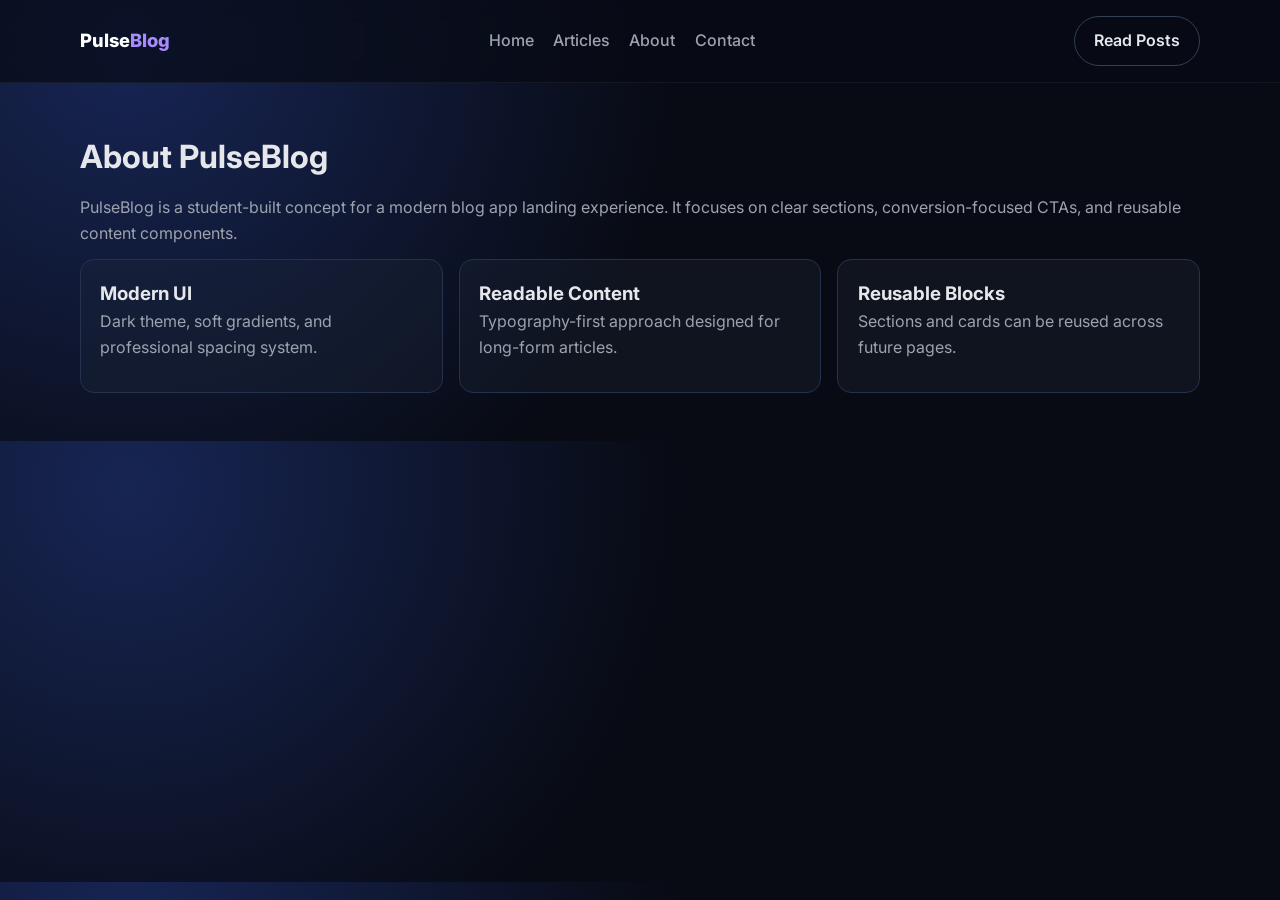
==== about.html @ 7ac30122 "Refocus multi-page site on blog app landing experience" ====
<!DOCTYPE html>
<html lang="en">
<head><meta charset="UTF-8" /><meta name="viewport" content="width=device-width, initial-scale=1.0" /><title>PulseBlog — About</title><link rel="preconnect" href="https://fonts.googleapis.com"><link rel="preconnect" href="https://fonts.gstatic.com" crossorigin><link href="https://fonts.googleapis.com/css2?family=Inter:wght@400;500;600;700;800&display=swap" rel="stylesheet"><link rel="stylesheet" href="style.css" /></head>
<body>
<header class="topbar"><div class="container nav-wrap"><a class="logo" href="index.html">Pulse<span>Blog</span></a><nav class="nav-links"><a href="index.html">Home</a><a href="blog.html">Articles</a><a class="active-link" href="about.html">About</a><a href="contact.html">Contact</a></nav><a href="blog.html" class="btn btn-outline">Read Posts</a></div></header>
<main class="container simple-page"><h1>About PulseBlog</h1><p>PulseBlog is a student-built concept for a modern blog app landing experience. It focuses on clear sections, conversion-focused CTAs, and reusable content components.</p><div class="features-grid"><article class="feature-card"><h3>Modern UI</h3><p>Dark theme, soft gradients, and professional spacing system.</p></article><article class="feature-card"><h3>Readable Content</h3><p>Typography-first approach designed for long-form articles.</p></article><article class="feature-card"><h3>Reusable Blocks</h3><p>Sections and cards can be reused across future pages.</p></article></div></main>
</body>
</html>
---- style.css ----
:root {
  --bg: #080b14;
  --bg-soft: #111827;
  --card: #121b2d;
  --text: #e5e7eb;
  --muted: #9ca3af;
  --primary: #7c3aed;
  --primary-2: #9333ea;
  --line: #24324d;
  --white: #ffffff;
}

* { margin: 0; padding: 0; box-sizing: border-box; }

body {
  font-family: 'Inter', sans-serif;
  background: radial-gradient(circle at 10% 10%, #172554 0%, var(--bg) 45%);
  color: var(--text);
  line-height: 1.6;
}

.container { width: min(1120px, 92%); margin: 0 auto; }

.topbar {
  position: sticky; top: 0; z-index: 50;
  backdrop-filter: blur(12px);
  background: rgba(8, 11, 20, 0.7);
  border-bottom: 1px solid rgba(255, 255, 255, 0.05);
}

.nav-wrap { display: flex; align-items: center; justify-content: space-between; padding: 1rem 0; gap: 1rem; }
.logo { font-weight: 800; font-size: 1.15rem; text-decoration: none; color: var(--white); }
.logo span { color: #a78bfa; }
.nav-links { display: flex; gap: 1.2rem; flex-wrap: wrap; }
.nav-links a { color: var(--muted); text-decoration: none; font-weight: 500; }
.nav-links a:hover, .active-link { color: var(--white); }

.btn { border: 1px solid transparent; border-radius: 999px; padding: 0.7rem 1.2rem; text-decoration: none; font-weight: 600; transition: all 0.25s ease; display: inline-flex; align-items: center; justify-content: center; }
.btn-primary { background: linear-gradient(135deg, var(--primary), var(--primary-2)); color: var(--white); }
.btn-primary:hover { filter: brightness(1.08); transform: translateY(-1px); }
.btn-outline { border-color: #334155; color: var(--text); }
.btn-outline:hover, .btn-ghost:hover { border-color: #64748b; background: rgba(255, 255, 255, 0.03); }
.btn-ghost { color: var(--text); border-color: #334155; }

.hero { padding: 6rem 0 4rem; }
.hero-grid { display: grid; grid-template-columns: 1.15fr 0.85fr; gap: 2rem; align-items: center; }
.eyebrow { color: #a78bfa; font-weight: 600; margin-bottom: 0.8rem; }
.eyebrow.small { font-size: 0.82rem; }
.hero h1 { font-size: clamp(2rem, 5vw, 3.5rem); line-height: 1.1; margin-bottom: 1rem; }
.hero p { color: var(--muted); }
.hero-actions { margin-top: 1.8rem; display: flex; gap: 0.8rem; flex-wrap: wrap; }

.hero-panel { background: linear-gradient(170deg, #1e293b 0%, #0f172a 100%); border: 1px solid var(--line); border-radius: 20px; padding: 1.4rem; box-shadow: 0 30px 60px rgba(0, 0, 0, 0.35); }
.hero-panel h3 { margin-bottom: 0.7rem; }
.meta-row { margin-top: 1rem; display: flex; justify-content: space-between; color: #cbd5e1; font-size: 0.88rem; }

.section { padding: 4.5rem 0; }
.section h2 { font-size: clamp(1.5rem, 4vw, 2.3rem); margin-bottom: 1.2rem; }
.features-grid { display: grid; grid-template-columns: repeat(3, 1fr); gap: 1rem; }
.feature-card { padding: 1.2rem; border-radius: 14px; border: 1px solid var(--line); background: rgba(30, 41, 59, 0.3); }
.feature-card p { color: var(--muted); }

.muted { background: rgba(10, 14, 24, 0.7); border-top: 1px solid rgba(255, 255, 255, 0.05); border-bottom: 1px solid rgba(255, 255, 255, 0.05); }
.stats-grid { display: grid; grid-template-columns: repeat(3, 1fr); gap: 1rem; }
.stats-grid div { background: rgba(17, 24, 39, 0.6); border: 1px solid var(--line); padding: 1.4rem; border-radius: 14px; }
.stats-grid strong { display: block; font-size: 1.8rem; }
.stats-grid span { color: var(--muted); }

.simple-page { padding: 3rem 0; }
.simple-page h1 { margin-bottom: 0.8rem; }
.intro, .simple-page p { color: var(--muted); margin-bottom: 0.8rem; }
.posts-grid { margin-top: 1rem; display: grid; grid-template-columns: repeat(3, 1fr); gap: 1rem; }
.post-card { padding: 1.1rem; border: 1px solid var(--line); border-radius: 14px; background: rgba(17, 24, 39, 0.55); transition: transform .25s ease, box-shadow .25s ease; }
.post-card:hover { transform: translateY(-4px); box-shadow: 0 12px 24px rgba(0,0,0,.3); }
.tag { color: #c4b5fd; font-weight: 700; font-size: .82rem; text-transform: uppercase; letter-spacing: .6px; margin-bottom: .45rem; }
.post-card a { color: #c4b5fd; text-decoration: none; font-weight: 600; }

.footer { padding: 1.6rem 0 2.4rem; }
.footer-wrap { border-top: 1px solid rgba(255, 255, 255, 0.07); padding-top: 1.2rem; display: flex; justify-content: space-between; align-items: center; gap: 1rem; color: var(--muted); }
.footer-links { display: flex; gap: .9rem; }
.footer-links a { color: var(--muted); text-decoration: none; }

@media (max-width: 900px) {
  .hero-grid, .features-grid, .stats-grid, .posts-grid { grid-template-columns: 1fr; }
  .nav-links { display: none; }
  .hero { padding-top: 4rem; }
}
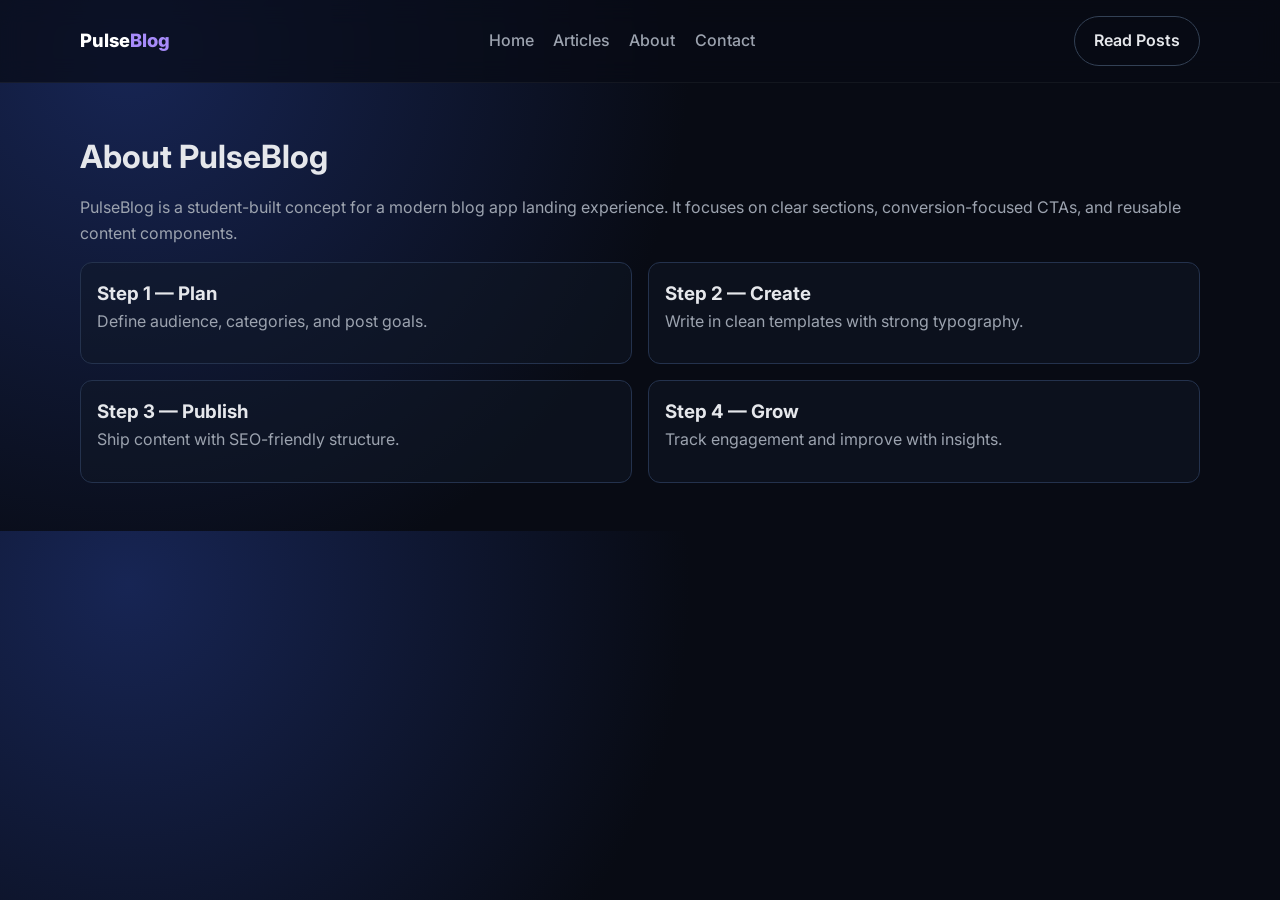
==== commit 0b3fdfcd: "Expand PulseBlog pages with richer sections and UI components" ====
--- a/about.html
+++ b/about.html
@@ -3,6 +3,6 @@
 <head><meta charset="UTF-8" /><meta name="viewport" content="width=device-width, initial-scale=1.0" /><title>PulseBlog — About</title><link rel="preconnect" href="https://fonts.googleapis.com"><link rel="preconnect" href="https://fonts.gstatic.com" crossorigin><link href="https://fonts.googleapis.com/css2?family=Inter:wght@400;500;600;700;800&display=swap" rel="stylesheet"><link rel="stylesheet" href="style.css" /></head>
 <body>
 <header class="topbar"><div class="container nav-wrap"><a class="logo" href="index.html">Pulse<span>Blog</span></a><nav class="nav-links"><a href="index.html">Home</a><a href="blog.html">Articles</a><a class="active-link" href="about.html">About</a><a href="contact.html">Contact</a></nav><a href="blog.html" class="btn btn-outline">Read Posts</a></div></header>
-<main class="container simple-page"><h1>About PulseBlog</h1><p>PulseBlog is a student-built concept for a modern blog app landing experience. It focuses on clear sections, conversion-focused CTAs, and reusable content components.</p><div class="features-grid"><article class="feature-card"><h3>Modern UI</h3><p>Dark theme, soft gradients, and professional spacing system.</p></article><article class="feature-card"><h3>Readable Content</h3><p>Typography-first approach designed for long-form articles.</p></article><article class="feature-card"><h3>Reusable Blocks</h3><p>Sections and cards can be reused across future pages.</p></article></div></main>
+<main class="container simple-page"><h1>About PulseBlog</h1><p>PulseBlog is a student-built concept for a modern blog app landing experience. It focuses on clear sections, conversion-focused CTAs, and reusable content components.</p><section class="timeline"><article><h3>Step 1 — Plan</h3><p>Define audience, categories, and post goals.</p></article><article><h3>Step 2 — Create</h3><p>Write in clean templates with strong typography.</p></article><article><h3>Step 3 — Publish</h3><p>Ship content with SEO-friendly structure.</p></article><article><h3>Step 4 — Grow</h3><p>Track engagement and improve with insights.</p></article></section></main>
 </body>
 </html>
--- a/style.css
+++ b/style.css
@@ -1,87 +1,18 @@
-:root {
-  --bg: #080b14;
-  --bg-soft: #111827;
-  --card: #121b2d;
-  --text: #e5e7eb;
-  --muted: #9ca3af;
-  --primary: #7c3aed;
-  --primary-2: #9333ea;
-  --line: #24324d;
-  --white: #ffffff;
-}
-
-* { margin: 0; padding: 0; box-sizing: border-box; }
-
-body {
-  font-family: 'Inter', sans-serif;
-  background: radial-gradient(circle at 10% 10%, #172554 0%, var(--bg) 45%);
-  color: var(--text);
-  line-height: 1.6;
-}
-
-.container { width: min(1120px, 92%); margin: 0 auto; }
-
-.topbar {
-  position: sticky; top: 0; z-index: 50;
-  backdrop-filter: blur(12px);
-  background: rgba(8, 11, 20, 0.7);
-  border-bottom: 1px solid rgba(255, 255, 255, 0.05);
-}
-
-.nav-wrap { display: flex; align-items: center; justify-content: space-between; padding: 1rem 0; gap: 1rem; }
-.logo { font-weight: 800; font-size: 1.15rem; text-decoration: none; color: var(--white); }
-.logo span { color: #a78bfa; }
-.nav-links { display: flex; gap: 1.2rem; flex-wrap: wrap; }
-.nav-links a { color: var(--muted); text-decoration: none; font-weight: 500; }
-.nav-links a:hover, .active-link { color: var(--white); }
-
-.btn { border: 1px solid transparent; border-radius: 999px; padding: 0.7rem 1.2rem; text-decoration: none; font-weight: 600; transition: all 0.25s ease; display: inline-flex; align-items: center; justify-content: center; }
-.btn-primary { background: linear-gradient(135deg, var(--primary), var(--primary-2)); color: var(--white); }
-.btn-primary:hover { filter: brightness(1.08); transform: translateY(-1px); }
-.btn-outline { border-color: #334155; color: var(--text); }
-.btn-outline:hover, .btn-ghost:hover { border-color: #64748b; background: rgba(255, 255, 255, 0.03); }
-.btn-ghost { color: var(--text); border-color: #334155; }
-
-.hero { padding: 6rem 0 4rem; }
-.hero-grid { display: grid; grid-template-columns: 1.15fr 0.85fr; gap: 2rem; align-items: center; }
-.eyebrow { color: #a78bfa; font-weight: 600; margin-bottom: 0.8rem; }
-.eyebrow.small { font-size: 0.82rem; }
-.hero h1 { font-size: clamp(2rem, 5vw, 3.5rem); line-height: 1.1; margin-bottom: 1rem; }
-.hero p { color: var(--muted); }
-.hero-actions { margin-top: 1.8rem; display: flex; gap: 0.8rem; flex-wrap: wrap; }
-
-.hero-panel { background: linear-gradient(170deg, #1e293b 0%, #0f172a 100%); border: 1px solid var(--line); border-radius: 20px; padding: 1.4rem; box-shadow: 0 30px 60px rgba(0, 0, 0, 0.35); }
-.hero-panel h3 { margin-bottom: 0.7rem; }
-.meta-row { margin-top: 1rem; display: flex; justify-content: space-between; color: #cbd5e1; font-size: 0.88rem; }
-
-.section { padding: 4.5rem 0; }
-.section h2 { font-size: clamp(1.5rem, 4vw, 2.3rem); margin-bottom: 1.2rem; }
-.features-grid { display: grid; grid-template-columns: repeat(3, 1fr); gap: 1rem; }
-.feature-card { padding: 1.2rem; border-radius: 14px; border: 1px solid var(--line); background: rgba(30, 41, 59, 0.3); }
-.feature-card p { color: var(--muted); }
-
-.muted { background: rgba(10, 14, 24, 0.7); border-top: 1px solid rgba(255, 255, 255, 0.05); border-bottom: 1px solid rgba(255, 255, 255, 0.05); }
-.stats-grid { display: grid; grid-template-columns: repeat(3, 1fr); gap: 1rem; }
-.stats-grid div { background: rgba(17, 24, 39, 0.6); border: 1px solid var(--line); padding: 1.4rem; border-radius: 14px; }
-.stats-grid strong { display: block; font-size: 1.8rem; }
-.stats-grid span { color: var(--muted); }
-
-.simple-page { padding: 3rem 0; }
-.simple-page h1 { margin-bottom: 0.8rem; }
-.intro, .simple-page p { color: var(--muted); margin-bottom: 0.8rem; }
-.posts-grid { margin-top: 1rem; display: grid; grid-template-columns: repeat(3, 1fr); gap: 1rem; }
-.post-card { padding: 1.1rem; border: 1px solid var(--line); border-radius: 14px; background: rgba(17, 24, 39, 0.55); transition: transform .25s ease, box-shadow .25s ease; }
-.post-card:hover { transform: translateY(-4px); box-shadow: 0 12px 24px rgba(0,0,0,.3); }
-.tag { color: #c4b5fd; font-weight: 700; font-size: .82rem; text-transform: uppercase; letter-spacing: .6px; margin-bottom: .45rem; }
-.post-card a { color: #c4b5fd; text-decoration: none; font-weight: 600; }
-
-.footer { padding: 1.6rem 0 2.4rem; }
-.footer-wrap { border-top: 1px solid rgba(255, 255, 255, 0.07); padding-top: 1.2rem; display: flex; justify-content: space-between; align-items: center; gap: 1rem; color: var(--muted); }
-.footer-links { display: flex; gap: .9rem; }
-.footer-links a { color: var(--muted); text-decoration: none; }
-
-@media (max-width: 900px) {
-  .hero-grid, .features-grid, .stats-grid, .posts-grid { grid-template-columns: 1fr; }
-  .nav-links { display: none; }
-  .hero { padding-top: 4rem; }
-}
+:root{--bg:#080b14;--text:#e5e7eb;--muted:#9ca3af;--primary:#7c3aed;--primary-2:#9333ea;--line:#24324d;--white:#fff}
+*{margin:0;padding:0;box-sizing:border-box}
+body{font-family:'Inter',sans-serif;background:radial-gradient(circle at 10% 10%,#172554 0%,var(--bg) 45%);color:var(--text);line-height:1.6}
+.container{width:min(1120px,92%);margin:0 auto}
+.topbar{position:sticky;top:0;z-index:50;backdrop-filter:blur(12px);background:rgba(8,11,20,.7);border-bottom:1px solid rgba(255,255,255,.05)}
+.nav-wrap{display:flex;align-items:center;justify-content:space-between;padding:1rem 0;gap:1rem}.logo{font-weight:800;font-size:1.15rem;text-decoration:none;color:var(--white)}.logo span{color:#a78bfa}.nav-links{display:flex;gap:1.2rem;flex-wrap:wrap}.nav-links a{color:var(--muted);text-decoration:none;font-weight:500}.nav-links a:hover,.active-link{color:var(--white)}
+.btn{border:1px solid transparent;border-radius:999px;padding:.7rem 1.2rem;text-decoration:none;font-weight:600;transition:.25s;display:inline-flex;align-items:center;justify-content:center;cursor:pointer}.btn-primary{background:linear-gradient(135deg,var(--primary),var(--primary-2));color:var(--white)}.btn-primary:hover{filter:brightness(1.08);transform:translateY(-1px)}.btn-outline{border-color:#334155;color:var(--text)}.btn-outline:hover,.btn-ghost:hover{border-color:#64748b;background:rgba(255,255,255,.03)}.btn-ghost{color:var(--text);border-color:#334155}
+.hero{padding:6rem 0 4rem}.hero-grid{display:grid;grid-template-columns:1.15fr .85fr;gap:2rem;align-items:center}.eyebrow{color:#a78bfa;font-weight:600;margin-bottom:.8rem}.eyebrow.small{font-size:.82rem}.hero h1{font-size:clamp(2rem,5vw,3.5rem);line-height:1.1;margin-bottom:1rem}.hero p{color:var(--muted)}.hero-actions{margin-top:1.2rem;display:flex;gap:.8rem;flex-wrap:wrap}.trust-row{margin-top:1rem;display:flex;align-items:center;gap:.8rem;color:var(--muted)}.dot-list span{display:inline-block;width:10px;height:10px;border-radius:50%;background:#64748b;margin-right:4px}
+.hero-panel{background:linear-gradient(170deg,#1e293b 0%,#0f172a 100%);border:1px solid var(--line);border-radius:20px;padding:1.4rem;box-shadow:0 30px 60px rgba(0,0,0,.35)}.meta-row{margin-top:1rem;display:flex;justify-content:space-between;color:#cbd5e1;font-size:.88rem}
+.section{padding:4.2rem 0}.section h2{font-size:clamp(1.5rem,4vw,2.3rem);margin-bottom:1rem}.section-sub{color:var(--muted);margin-bottom:1.2rem}.features-grid,.cards-3{display:grid;grid-template-columns:repeat(3,1fr);gap:1rem}.feature-card,.quote-card{padding:1.2rem;border-radius:14px;border:1px solid var(--line);background:rgba(30,41,59,.3)}.feature-card p,.quote-card p{color:var(--muted)}.quote-card h4{margin-top:.6rem;font-size:.95rem}
+.muted{background:rgba(10,14,24,.7);border-top:1px solid rgba(255,255,255,.05);border-bottom:1px solid rgba(255,255,255,.05)}.stats-grid{display:grid;grid-template-columns:repeat(3,1fr);gap:1rem}.stats-grid div{background:rgba(17,24,39,.6);border:1px solid var(--line);padding:1.4rem;border-radius:14px}.stats-grid strong{display:block;font-size:1.8rem}.stats-grid span{color:var(--muted)}
+.newsletter-wrap{padding-top:1rem}.newsletter{display:flex;justify-content:space-between;gap:1rem;align-items:center;padding:1.4rem;border:1px solid var(--line);border-radius:16px;background:rgba(17,24,39,.5)}.newsletter p{color:var(--muted)}.newsletter-form{display:flex;gap:.55rem}.newsletter-form input{padding:.8rem .9rem;border-radius:10px;border:1px solid #334155;background:#0e1526;color:#e5e7eb;min-width:220px}
+.simple-page{padding:3rem 0}.simple-page h1{margin-bottom:.8rem}.intro,.simple-page p{color:var(--muted);margin-bottom:.8rem}.featured-post{display:flex;justify-content:space-between;gap:1rem;align-items:center;padding:1.1rem;border:1px solid var(--line);border-radius:14px;background:rgba(17,24,39,.45);margin-bottom:1rem}
+.posts-grid{margin-top:1rem;display:grid;grid-template-columns:repeat(3,1fr);gap:1rem}.post-card{padding:1.1rem;border:1px solid var(--line);border-radius:14px;background:rgba(17,24,39,.55);transition:transform .25s ease,box-shadow .25s ease}.post-card:hover{transform:translateY(-4px);box-shadow:0 12px 24px rgba(0,0,0,.3)}.tag{color:#c4b5fd;font-weight:700;font-size:.82rem;text-transform:uppercase;letter-spacing:.6px;margin-bottom:.45rem}.post-card a{color:#c4b5fd;text-decoration:none;font-weight:600}
+.timeline{display:grid;grid-template-columns:repeat(2,1fr);gap:1rem;margin-top:1rem}.timeline article{padding:1rem;border:1px solid var(--line);border-radius:12px;background:rgba(17,24,39,.5)}
+.contact-form{margin-top:1rem;display:grid;gap:.75rem;padding:1.2rem;border:1px solid var(--line);border-radius:14px;background:rgba(17,24,39,.45)}.input-grid{display:grid;grid-template-columns:repeat(2,1fr);gap:.75rem}.contact-form input,.contact-form textarea{padding:.8rem;border-radius:10px;border:1px solid #334155;background:#0e1526;color:#e5e7eb}
+.footer{padding:1.6rem 0 2.4rem}.footer-wrap{border-top:1px solid rgba(255,255,255,.07);padding-top:1.2rem;display:flex;justify-content:space-between;align-items:center;gap:1rem;color:var(--muted)}.footer-links{display:flex;gap:.9rem}.footer-links a{color:var(--muted);text-decoration:none}
+@media (max-width:900px){.hero-grid,.features-grid,.stats-grid,.posts-grid,.cards-3,.timeline,.input-grid{grid-template-columns:1fr}.featured-post,.newsletter{flex-direction:column;align-items:flex-start}.nav-links{display:none}.hero{padding-top:4rem}}
